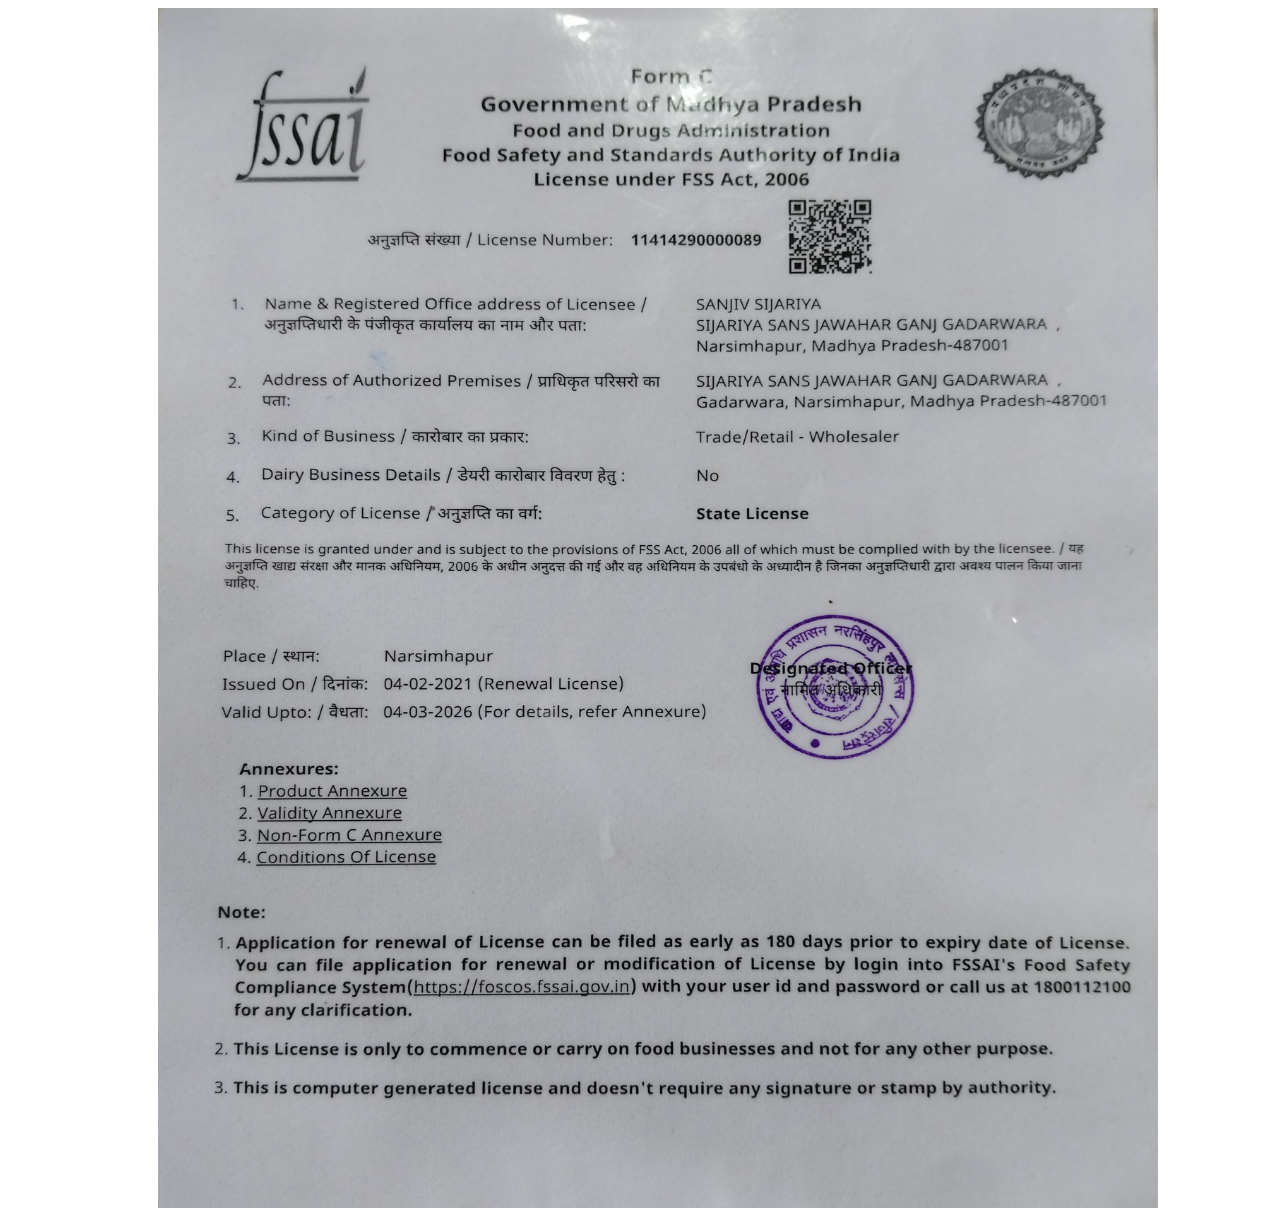
==== license.html @ 924e1107 "Initial website upload" ====
<!DOCTYPE html>
<html lang="en">
<head>
    <meta charset="UTF-8">
    <meta name="viewport" content="width=device-width, initial-scale=1.0">
    <title>Document</title>
    <link rel="stylesheet" href="SijariyaSonsCertficationsCSS.css">
</head>
<body>
    <img src="c1.jpg">
</body>
</html>
---- SijariyaSonsCertficationsCSS.css ----
a{
    text-decoration: none;
    color: #ECF0F1;
    font-size: 40px;
}
li{
    list-style-type: none;
    display: inline;
}
nav{
    background-color: #2c3e50;
    display: flex;
    justify-content: space-evenly;
    padding: 10px;
}
#title{
    text-align: center;
    font-size: 50px;
    margin-top: 40px;
    font-family: Cambria, Cochin, Georgia, Times, 'Times New Roman', serif;
}
footer{
  background-color: #2c3e50;
  color: white;
  text-align: center;
  padding: 20px 20px;
  font-size: 20px;
}
#first{
    height: 375px;
    width: 800px;
    background-color: #2c3e50;
    text-align: center;
    margin: 50px auto;
    padding: 40px 20px;
    border-radius: 20px;
}
#intro1{
    font-size: 30px;
    font-weight: bold;
    color: #ECF0F1;
    margin: 10px;
}
#p1{
    color: #ECF0F1;
    font-size: 20px;
    margin: 20px;
}
img{
    height: 1200px;
    width: 1000px;
    display: flex;
    margin-left: 150px;
}
#img1{
    font-size: 25px;
    text-decoration: underline;
}
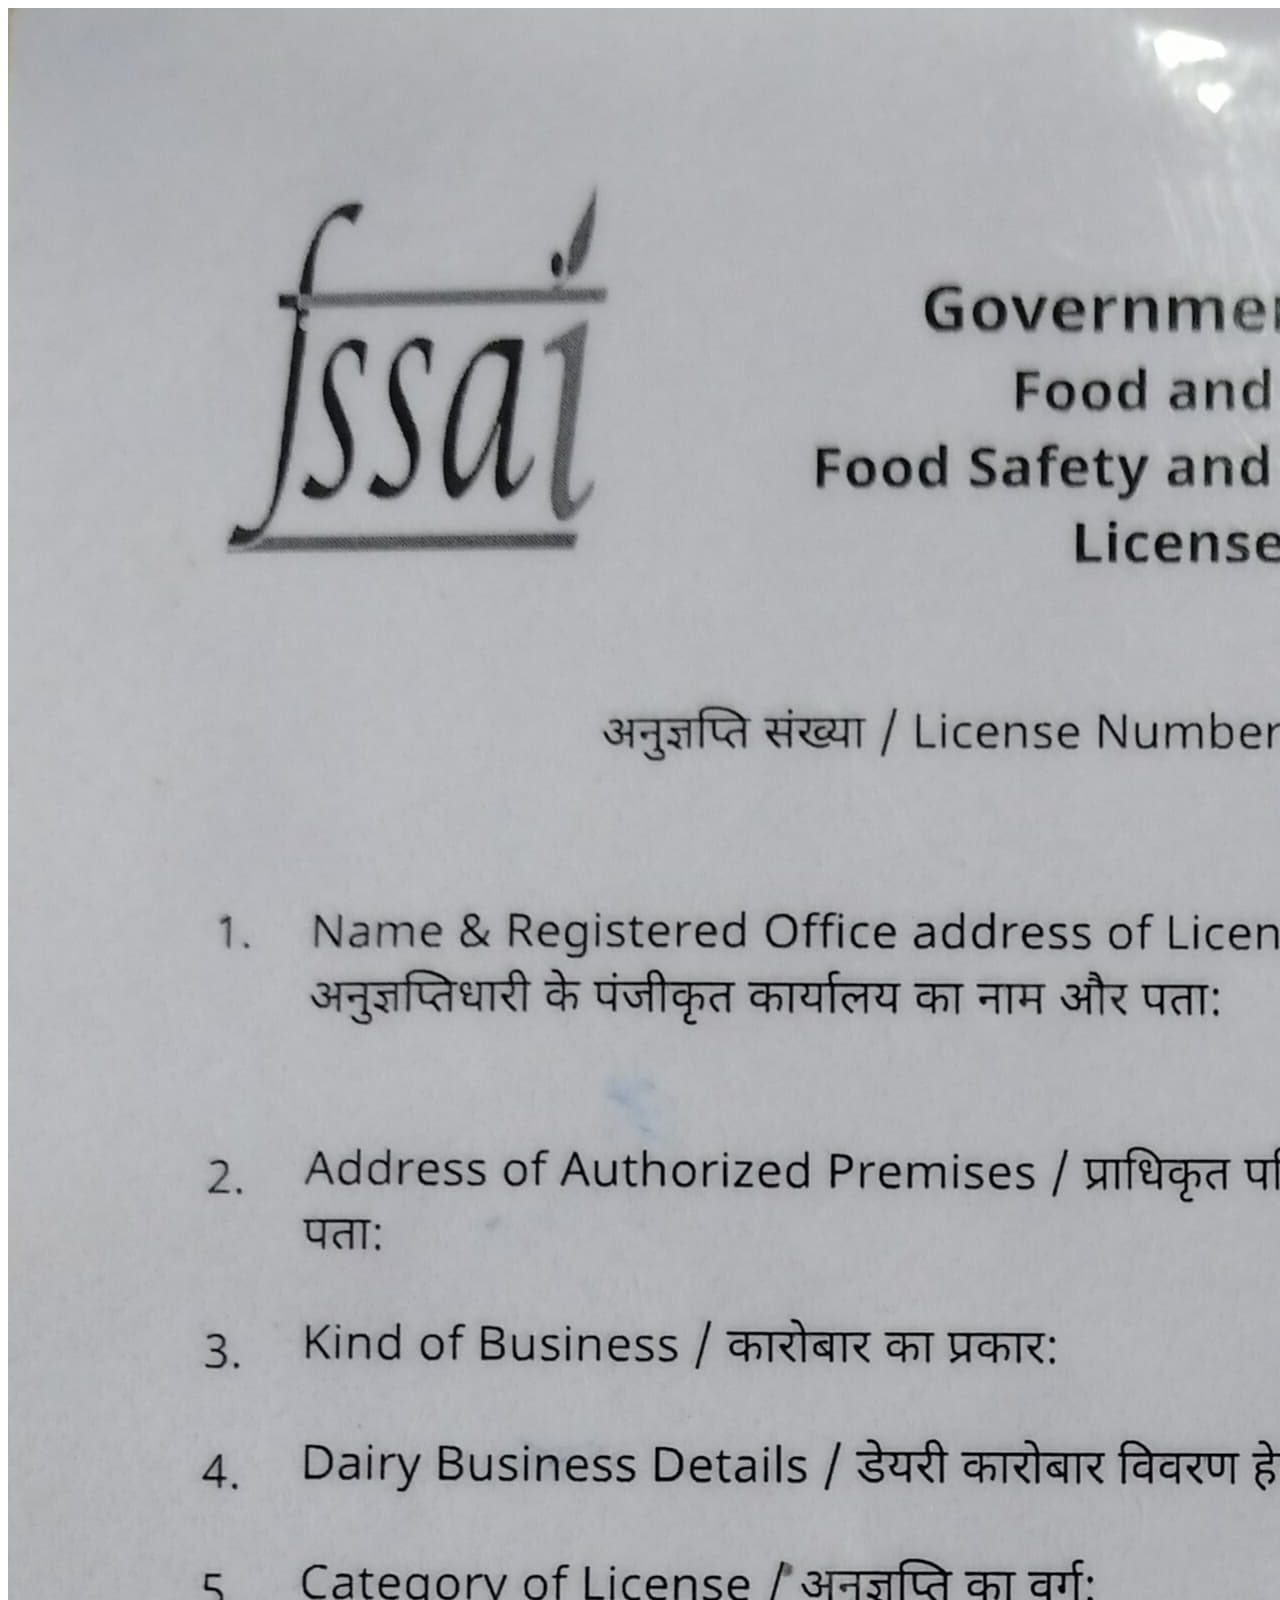
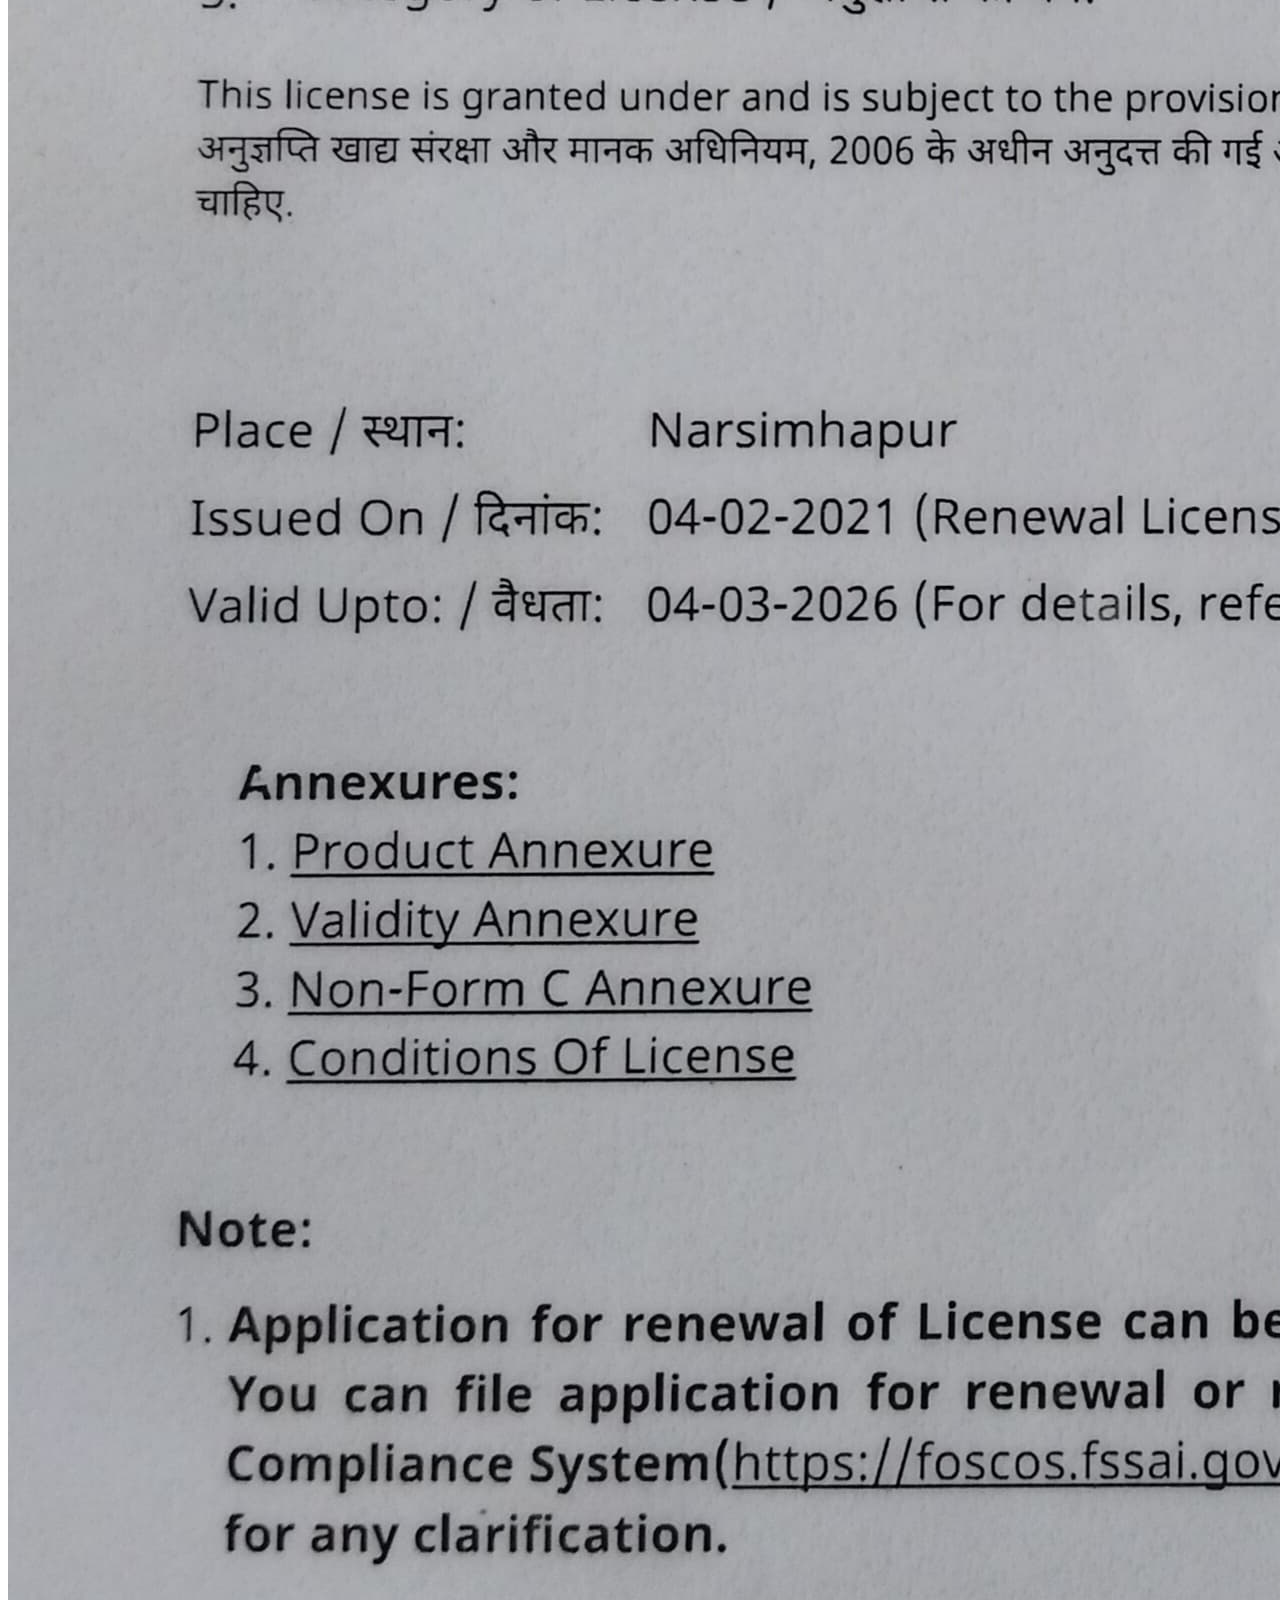
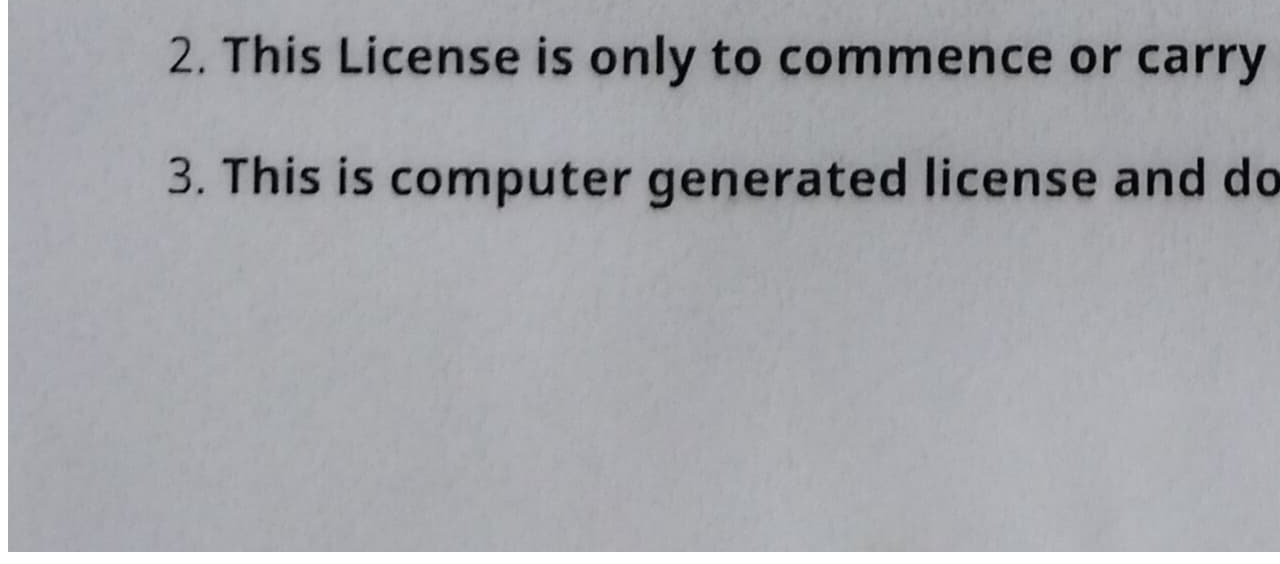
==== commit e7e4f027: "updated project" ====
--- a/license.html
+++ b/license.html
@@ -4,7 +4,7 @@
     <meta charset="UTF-8">
     <meta name="viewport" content="width=device-width, initial-scale=1.0">
     <title>Document</title>
-    <link rel="stylesheet" href="SijariyaSonsCertficationsCSS.css">
+    <link rel="stylesheet" href="css/SijariyaSonsCertficationsCSS.css">
 </head>
 <body>
     <img src="c1.jpg">
--- a/css/SijariyaSonsCertficationsCSS.css
+++ b/css/SijariyaSonsCertficationsCSS.css
@@ -0,0 +1,104 @@
+#title{
+    text-align:center;
+    font-size:60px;
+    margin-top:60px;
+    font-weight:700;
+    color:#0f172a;
+    letter-spacing:2px;
+}
+#title::after{
+    content:"";
+    width:120px;
+    height:5px;
+    background:#f59e0b;
+    display:block;
+    margin:15px auto;
+    border-radius:10px;
+}
+#first{
+    width:90%;
+    max-width:850px;
+    background:linear-gradient(135deg,#1e3a8a,#0f172a);
+    color:white;
+    margin:60px auto;
+    padding:50px;
+    border-radius:30px;
+    box-shadow:0 15px 40px rgba(0,0,0,0.15);
+    transition:0.4s;
+}
+#first:hover{
+    transform:translateY(-8px);
+}
+#intro1{
+    font-size:38px;
+    font-weight:700;
+    text-align:center;
+    margin-bottom:30px;
+    color:#fbbf24;
+}
+#p1{
+    font-size:19px;
+    line-height:2;
+    color:#e2e8f0;
+}
+.license-details{
+    margin-top:25px;
+}
+
+.license-details p{
+    margin:12px 0;
+}
+
+.license-details strong{
+    color:#fbbf24;
+}
+#img1{
+    display:inline-block;
+    margin-top:35px;
+    background:#f59e0b;
+    color:white;
+    padding:14px 28px;
+    border-radius:12px;
+    font-size:18px;
+    font-weight:600;
+    text-decoration:none;
+    transition:0.3s;
+}
+#img1:hover{
+    background:white;
+    color:#0f172a;
+}
+@media(max-width:768px){
+
+    nav{
+        flex-wrap:wrap;
+        gap:20px;
+        padding:15px;
+    }
+
+    a{
+        font-size:16px;
+    }
+
+    #title{
+        font-size:38px;
+    }
+
+    #first{
+        width:95%;
+        padding:30px 20px;
+    }
+
+    #intro1{
+        font-size:28px;
+    }
+
+    #p1{
+        font-size:16px;
+    }
+
+    #img1{
+        width:100%;
+        text-align:center;
+    }
+}
